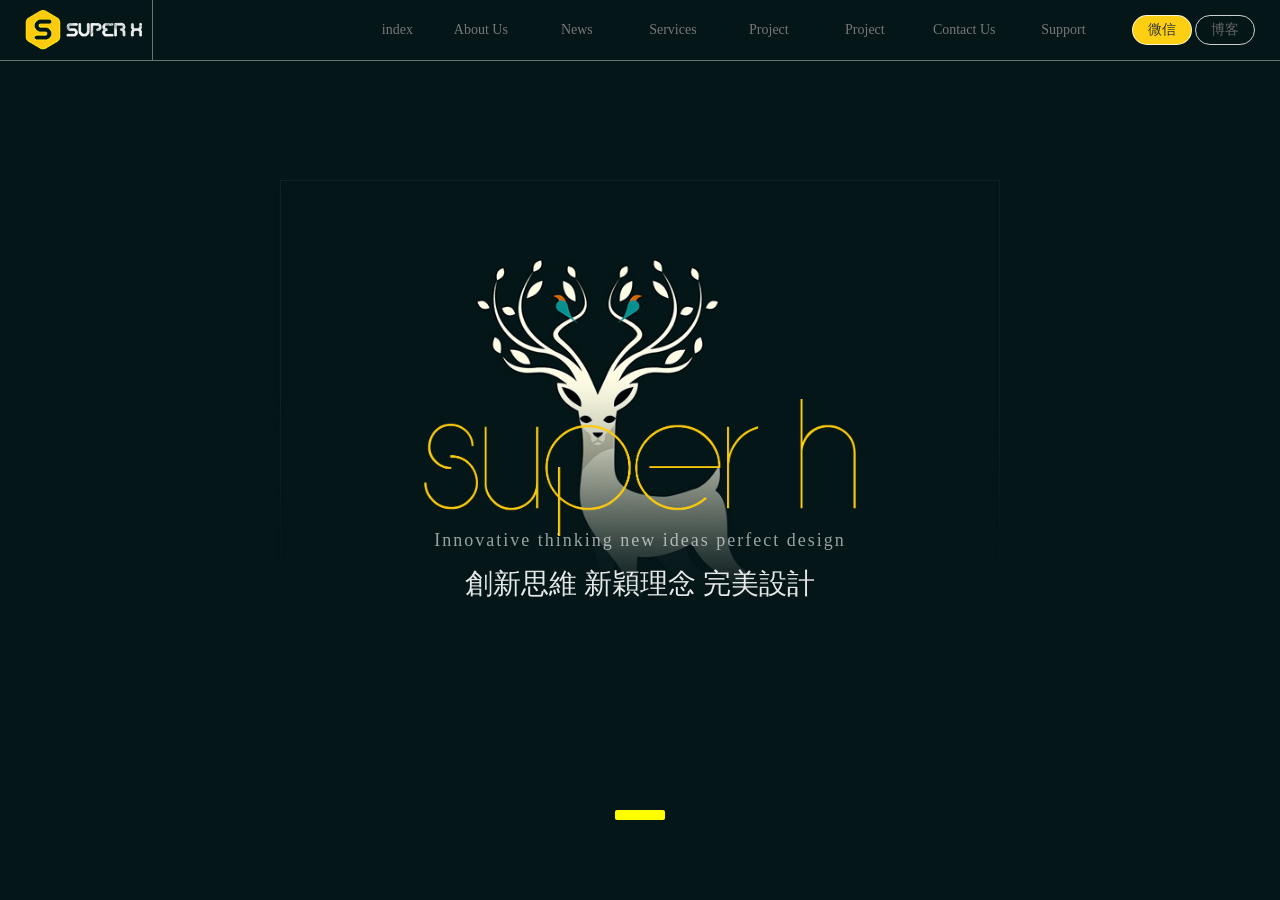
==== IdealHomePage1/index.html @ b1c07876 "add new ideal web page" ====
<!DOCTYPE html>
<html lang="zh-CN">
    <head>
        <meta name="super-H" charset="utf-8" />
        <meta name="viewport" content="width=device-width,initial-scale=1,minimum-scale=1,maximum-scale=1,user-scalable=no" />
        <meta charset="utf-8" />
        <link rel="stylesheet" type="text/css" href="../LearnBootstrap/dist/css/bootstrap.css">
        <link rel="stylesheet" type="text/css" href="reset.css" />
        <link rel="stylesheet" type="text/css" href="index2.css" />
        <script src="../jquery-3.5.1.js"></script>
        <script src="unified2.js" type="text/javascript" charset="utf-8"></script>
        <title>super-H</title>
    </head>
<body onmousemove="" ontouchstart="">
    <nav id="mainNav" class="navbar navbar-default navbar-fixed-top hc-top-up">
        <div class="container-fluid">
            <a href="javascript:void(0)" class="hc-logobox">
                <img src="img/img/logo.png" />
            </a>
            <div class="navbar-right hc-contact p768">
                <a href="#">微信</a>
                <a href="#">博客</a>
            </div>
            <div id="oiBtn" class="hc-oi p1100">
                <em></em>
            </div>
            <ul id="navBox" class="nav navbar-nav navbar-right hc-navbox">
                <li>
                    <a class="nav-on" href="#">index</a>
                    <a class="nav-off" href="#">首页</a>
                </li>
                <li>
                    <a class="nav-on" href="#">About Us</a>
                    <a class="nav-off" href="#">关于我们</a>
                </li>
                <li>
                    <a class="nav-on" href="#">News</a>
                    <a class="nav-off" href="#">新闻资讯</a>
                </li>
                <li>
                    <a class="nav-on" href="#">Services</a>
                    <a class="nav-off" href="#">服务内容</a>
                </li>
                <li>
                    <a class="nav-on" href="#">Project</a>
                    <a class="nav-off" href="#">经典案例</a>
                </li>
                <li>
                    <a class="nav-on" href="#">Project</a>
                    <a class="nav-off" href="#">经典案例</a>
                </li>
                <li>
                    <a class="nav-on" href="#">Contact Us</a>
                    <a class="nav-off" href="#">联系我们</a>
                </li>
                <li>
                    <a class="nav-on" href="#">Support</a>
                    <a class="nav-off" href="#">技术支持</a>
                </li>
            </ul>
        </div>
    </nav>
    <section class="hc-banner">
        <ol></ol>
        <ul class="banner">
            <li class="hc-bannerbg" style="background-image: url(img/img/banner01.jpg);">
                <div class="hc-fly">
                    <img class="fly-one" src="img/img/super-H.png" />
                    <div class="fly-two">
                    </div>
                    <p class="fly-three">Innovative thinking new ideas perfect design</p>
                    <p class="fly-four">創新思維 新穎理念 完美設計</p>
                </div>
            </li>
            <li class="hc-bannerbg" style="background-image: url(img/img/banner02.jpg);">
                <div class="hc-fly">
                    <img class="fly-one" src="img/img/super-H.png" />
                    <div class="fly-two">
                    </div>
                    <p class="fly-three">Innovative thinking new ideas perfect design</p>
                    <p class="fly-four">創新思維 新穎理念 完美設計</p>
                </div>
            </li>
        </ul>

    </section>
</body>
</html>
---- IdealHomePage1/index2.css ----
/*@media only screen and (min-width: 768px) and (max-width: 1100px) {
	
}
@media only screen and (min-width:1100px) {
	
}
@media only screen and (max-width:768px) {
	
}*/

.hc-top-up { 
	background: rgba(0, 0, 0, 0); 
	border-color: rgba(255, 255, 255, .4); 
	transition: .5s; 
}
.hc-top-nd { 
	background: rgba(255, 255, 255, .9); 
	border: none; 
	box-shadow: 0px 0px 5px #888888; 
	transition: .5s; 
}
.hc-banner { 
	margin: 0; 
	height: 100vh; 
	width: 100%; 
	overflow: hidden; 
	position: relative; 
}
/*
.hc-banner ul {
	position:relative;
}*/

.hc-banner .banner li 
{ 
	width: 100%; 
	height: 100vh; 
	position: absolute; 
	left: 0; 
	top: 0; 
	background-position: center; 
	background-size: cover; 
	overflow: hidden; 
}
.left { 
	float: left; 
	width: 30px; 
	height: 52px; 
	line-height: 52px; 
	color: #fff; 
	left: 10px; 
	background: rgba(0, 0, 0, .7) 
}
.right { 
	float: right; 
	width: 30px; 
	height: 52px; 
	line-height: 52px; 
	color: #fff; 
	right: 10px; 
	background: rgba(0, 0, 0, .7) 
}
a.btn { 
	position: relative; 
	top: 120px; 
	z-index: 10; 
	cursor: pointer; 
	text-align: center; 
	font-size: 32px 
}
.left { 
	float: left; 
	width: 30px; 
	height: 52px; 
	line-height: 52px; 
	color: #fff; 
	left: 10px; 
	background: rgba(0, 0, 0, .7) 
}
.right { 
	float: right; 
	width: 30px; height: 52px; 
	line-height: 52px; 
	color: #fff; 
	right: 10px; 
	background: rgba(0, 0, 0, .7) 
}
ol { 
	position: relative; 
	display: table; 
	margin: 0 auto 0; 
	top: 90vh; 
	z-index: 10 
}
ol li { 
	float: left; 
	width: 50px; 
	height: 10px; 
	margin: 0 10px; 
	border-radius: 2px; 
	background: rgba(215, 215, 215, .5); 
	cursor: pointer; 
}
ol li.red { 
	background: #FFFF00; 
}

/*====================================================================*/

@media only screen and (min-width:1100px) {
.p1100 { 
	display: none; 
}
.hc-top-up .hc-logobox { 
	display: inline-block; 
	padding: 10px; 
	border-right: 1px solid rgba(255, 255, 255, .4); 
}
.hc-top-nd .hc-logobox { 
	display: inline-block; 
	padding: 10px; 
	border-right: 1px solid rgba(0, 0, 0, .4); 
}
#mainNav .hc-logobox img { 
	height: 40px; 
}
#mainNav .hc-contact,  #mainNav .hc-navbox { 
	height: 30px; 
	overflow: hidden; 
	margin: 15px 10px auto 10px; 
}
#mainNav .hc-navbox li { 
	transition: .5s; 
	top: 0; 
	padding: 0 5px; 
}
#mainNav .hc-navbox li:hover { 
	transition: .5s; 
	top: -30px; 
}
#mainNav .hc-contact a { 
	padding: 0 15px; 
	line-height: 28px; 
	display: inline-block; 
	color: #666; 
	border: 1px solid rgba(255, 255, 255, .8); 
	border-radius: 30px; 
	transition: .5s; 
}
#mainNav .hc-contact a:nth-child(1),  #mainNav .hc-contact a:hover { 
	background: #fccf12 !important; 
	border-radius: 50px; 
	color: #333 !important; 
	transition: .5s; 
}
#mainNav .hc-navbox li>.nav-off,  #mainNav .hc-navbox li:hover>.nav-off { 
	background: #fccf12 !important; 
	border-radius: 50px; 
	color: #333 !important; 
}
#mainNav .nav li a:nth-child(n) { 
	text-align: center; 
	line-height: 30px; 
	display: block; 
	padding: 0 15px; 
}
.hc-fly { 
	width: 45%; 
	height: 100vh; 
	position: absolute; 
	top: 15%; 
	left: 0; 
	right: 0; 
	bottom: 0; 
	margin: auto; 
	opacity: 1; 
	transition: 1s; 
}
.hc-fly img:nth-child(1) {
	width: 75%; 
	display: block; 
	margin: 0 auto; 
}
.hc-fly p:nth-child(3) { 
	height: 20px; 
	font-size: 18px; 
	text-align: center; 
	color: rgba(255, 255, 255, .6); 
	position: absolute; 
	left: 0; 
	right: 0; 
	bottom: 37%; 
	letter-spacing: 2px; 
}
.hc-fly p:nth-child(4) { 
	height: 20px; 
	font-size: 28px; 
	text-align: center; 
	color: rgba(255, 255, 255, .9); 
	position: absolute; 
	left: 0; 
	right: 0; 
	bottom: 22%; }
}

/*=======================================================================================*/

@media only screen and (max-width:768px) {
.p768 { 
	display: none; 
}
.hc-navbox { 
	width: 100%; 
	position: absolute; 
	top: 0; 
	background: rgba(255, 255, 255, .9); 
	z-index: -1; 
	margin: 0 -15px; 
	padding-top: 0px; 
	height: 0; 
	overflow: hidden; 
	opacity: 0; 
	transition: .5s; 
}
.hc-navbox01 { 
	width: 100%; 
	position: absolute; 
	top: 0; 
	background: rgba(255, 255, 255, .9); 
	z-index: -1; margin: 0 -15px; 
	padding-top: 50px; 
	height: 100vh; 
	overflow: hidden; 
	opacity: 1; 
	transition: .5s; 
}
#navBox li { 
	height: 40px; 
	width: 100%; 
	overflow: hidden; 
	text-align: center; 
	margin: 10px 0; 
	font-size: 1.2em; 
}
#navBox li:active { 
	background: #fff; 
}
#navBox li .nav-on { 
	display: none; 
}
#mainNav .hc-logobox img { 
	height: 50px; 
	padding: 10px; 
}

#mainNav .hc-oi { 
	width: 24px; 
	height: 24px; 
	border-radius: 4px; 
	background: #fccb0d; 
	position: absolute; 
	right: 20px; 
	top: 13px; 
	padding: 3px; 
	box-shadow: 0 -1px 5px #705900 inset; 
}
#mainNav .hc-io {
	width: 24px; 
	height: 24px; 
	border-radius: 4px; 
	background: #fccb0d; 
	position: absolute; 
	right: 20px; 
	top: 13px; 
	padding: 3px; 
	box-shadow: 0 1px 5px #705900 inset; 
}
#mainNav .hc-oi em { 
	position: absolute; 
	left: 50%; top: 50%; 
	bottom: auto; 
	right: auto; 
	-webkit-transform: translateX(-50%) translateY(-50%); 
	-moz-transform: translateX(-50%) translateY(-50%); 
	-ms-transform: translateX(-50%) translateY(-50%); 
	-o-transform: translateX(-50%) translateY(-50%); 
	transform: translateX(-50%) translateY(-50%); 
	display: inline-block; 
	width: 16px; 
	height: 2px; 
	background-color: #353535; 
	z-index: 10; 
}
#mainNav .hc-oi em::before,  #mainNav .hc-oi em:after,  #mainNav .hc-oi em::before,  #mainNav .hc-oi em:after { 
	content: ''; 
	position: absolute; 
	top: 0; 
	right: 0; 
	width: 100%; 
	height: 100%; 
	background-color: #353535; 
	-webkit-transform: translateZ(0); 
	-moz-transform: translateZ(0); 
	-ms-transform: translateZ(0); 
	-o-transform: translateZ(0); 
	transform: translateZ(0); 
	-webkit-backface-visibility: hidden; 
	backface-visibility: hidden; 
	-webkit-transition: -webkit-transform .3s; 
	-moz-transition: -moz-transform .3s; 
	transition: transform .3s; 
}
#mainNav .hc-oi em::before { 
	-webkit-transform: translateY(-6px) rotate(0deg); 
	-moz-transform: translateY(-6px) rotate(0deg); 
	-ms-transform: translateY(-6px) rotate(0deg); 
	-o-transform: translateY(-6px) rotate(0deg); 
	transform: translateY(-6px) rotate(0deg); }
#mainNav .hc-oi em::after { 
	-webkit-transform: translateY(6px) rotate(0deg); 
	-moz-transform: translateY(6px) rotate(0deg); 
	-ms-transform: translateY(6px) rotate(0deg); 
	-o-transform: translateY(6px) rotate(0deg); 
	transform: translateY(6px) rotate(0deg); 
}
#mainNav .hc-io em { 
	background: rgba(53, 53, 53, 0); 
}
#mainNav .hc-io em::before { 
	-webkit-transform: translateY(0px) rotate(45deg); 
	-moz-transform: translateY(0px) rotate(45deg); 
	-ms-transform: translateY(0px) rotate(45deg); 
	-o-transform: translateY(0px) rotate(45deg); 
	transform: translateY(0px) rotate(45deg); 
}
#mainNav .hc-io em::after { 
	-webkit-transform: translateY(0px) rotate(-45deg); 
	-moz-transform: translateY(0px) rotate(-45deg); 
	-ms-transform: translateY(0px) rotate(-45deg); 
	-o-transform: translateY(0px) rotate(-45deg); 
	transform: translateY(0px) rotate(-45deg); 
}

.hc-fly { 
	width: 100%; 
	height: 100vh; 
	position: relative; 
}
.hc-fly .fly-one { 
	width: 75%; 
	position: absolute; 
	left: 50%; 
	top: 20%; 
	margin-left: -37%; 
	opacity: 1; 
}
.hc-fly .fly-two { 
	width: 100%; 
	height: 30vh; 
	position: absolute; 
	z-index: 1; 
	left: 0; 
	right: 0; bottom: 0; margin: 0; 
	background: rgba(252, 203, 13, .5); 
	opacity: 1; }
.hc-fly .fly-three { 
	height: 20px; 
	font-size: 18px; 
	text-align: center; 
	color: rgba(255, 255, 255, .8); 
	position: absolute; 
	z-index: 2; 
	left: 0; 
	right: 0; 
	bottom: 25vh; 
	letter-spacing: 2px; 
}
.hc-fly .fly-four { 
	height: 20px; 
	font-size: 18px; 
	text-align: center; 
	color: #fff; 
	position: absolute; 
	z-index: 2; 
	left: 0; 
	right: 0; 
	bottom: 15vh; 
	letter-spacing: 2px; 
}
}

/*======================================================================================*/
@media only screen and (min-width: 769px) and (max-width: 1099px) {
.p768 { 
	display: none; 
}
.hc-navbox { 
	width: 100%; 
	position: absolute; 
	top: 0; 
	background: rgba(255, 255, 255, .9); 
	z-index: -1; 
	margin: 0 -15px; 
	padding-top: 0px; 
	height: 0; 
	overflow: hidden; 
	opacity: 0; 
	transition: .5s; 
}
.hc-navbox01 { 
	width: 100%; 
	position: absolute; 
	top: 0; 
	background: rgba(255, 255, 255, .9); 
	z-index: -1; 
	margin: 0 -15px; 
	padding-top: 50px; 
	height: 100vh; 
	overflow: hidden; 
	opacity: 1; 
	transition: .5s; 
}
#navBox li { 
	height: 40px; 
	width: 100%; 
	overflow: hidden; 
	text-align: center; 
	margin: 10px 0; 
	font-size: 1.2em; 
}
#navBox li:active { 
	background: #fff; 
}
#navBox li .nav-on { 
	display: none; 
}
#mainNav .hc-logobox img { 
	height: 50px; 
	padding: 10px; 
}

#mainNav .hc-oi { 
	width: 24px; 
	height: 24px; 
	border-radius: 4px; 
	background: #fccb0d; 
	position: absolute; 
	right: 20px; 
	top: 13px; 
	padding: 3px; 
	box-shadow: 0 -1px 5px #705900 inset; 
}
#mainNav .hc-io { 
	width: 24px; 
	height: 24px; 
	border-radius: 4px; 
	background: #fccb0d; 
	position: absolute; 
	right: 20px; 
	top: 13px; 
	padding: 3px; 
	box-shadow: 0 1px 5px #705900 inset; 
}
#mainNav .hc-oi em { 
	position: absolute; 
	left: 50%; 
	top: 50%; 
	bottom: auto; 
	right: auto; 
	-webkit-transform: translateX(-50%) translateY(-50%); 
	-moz-transform: translateX(-50%) translateY(-50%); 
	-ms-transform: translateX(-50%) translateY(-50%); 
	-o-transform: translateX(-50%) translateY(-50%); 
	transform: translateX(-50%) translateY(-50%); 
	display: inline-block; 
	width: 16px; 
	height: 2px; 
	background-color: #353535; 
	z-index: 10; 
}
#mainNav .hc-oi em::before,  #mainNav .hc-oi em:after,  #mainNav .hc-oi em::before,  #mainNav .hc-oi em:after { 
	content: ''; 
	position: absolute; 
	top: 0; 
	right: 0; 
	width: 100%; 
	height: 100%; 
	background-color: #353535; 
	-webkit-transform: translateZ(0); 
	-moz-transform: translateZ(0); 
	-ms-transform: translateZ(0); 
	-o-transform: translateZ(0); 
	transform: translateZ(0); 
	-webkit-backface-visibility: hidden; 
	backface-visibility: hidden; 
	-webkit-transition: -webkit-transform .3s; 
	-moz-transition: -moz-transform .3s; 
	transition: transform .3s; 
}
#mainNav .hc-oi em::before 
{ 
	-webkit-transform: translateY(-6px) rotate(0deg); 
	-moz-transform: translateY(-6px) rotate(0deg); 
	-ms-transform: translateY(-6px) rotate(0deg); 
	-o-transform: translateY(-6px) rotate(0deg); 
	transform: translateY(-6px) rotate(0deg); 
}
#mainNav .hc-oi em::after { 
	-webkit-transform: translateY(6px) rotate(0deg); 
	-moz-transform: translateY(6px) rotate(0deg); 
	-ms-transform: translateY(6px) rotate(0deg); 
	-o-transform: translateY(6px) rotate(0deg); 
	transform: translateY(6px) rotate(0deg); 
}
#mainNav .hc-io em 
{ 
	background: rgba(53, 53, 53, 0); 
}
#mainNav .hc-io em::before 
{ -webkit-transform: translateY(0px) rotate(45deg); 
	-moz-transform: translateY(0px) rotate(45deg); 
	-ms-transform: translateY(0px) rotate(45deg); 
	-o-transform: translateY(0px) rotate(45deg); 
	transform: translateY(0px) rotate(45deg); }
#mainNav .hc-io em::after 
{ 
	-webkit-transform: translateY(0px) rotate(-45deg); 
	-moz-transform: translateY(0px) rotate(-45deg); 
	-ms-transform: translateY(0px) rotate(-45deg); 
	-o-transform: translateY(0px) rotate(-45deg); 
	transform: translateY(0px) rotate(-45deg); 
}

.hc-fly { 
	width: 100%; 
	height: 100vh; 
	position: relative; 
}
.hc-fly .fly-one { 
	width: 75%; 
	position: absolute; 
	left: 50%; 
	top: 20%; 
	margin-left: -37%; 
	opacity: 1; 
}
.hc-fly .fly-two { 
	width: 100%; 
	height: 30vh; 
	position: absolute; 
	z-index: 1; 
	left: 0; 
	right: 0; 
	bottom: 0; margin: 0; 
	background: rgba(252, 203, 13, .5); 
	opacity: 1; 
}
.hc-fly .fly-three { 
	height: 20px; 
	font-size: 18px; 
	text-align: center; 
	color: rgba(255, 255, 255, .8); 
	position: absolute; 
	z-index: 2; left: 0; 
	right: 0; 
	bottom: 25vh; 
	letter-spacing: 2px; 
}
.hc-fly .fly-four { 
	height: 20px; 
	font-size: 18px; 
	text-align: center; 
	color: #fff; 
	position: absolute; 
	z-index: 2; 
	left: 0; 
	right: 0; 
	bottom: 15vh; 
	letter-spacing: 2px; 
}
}
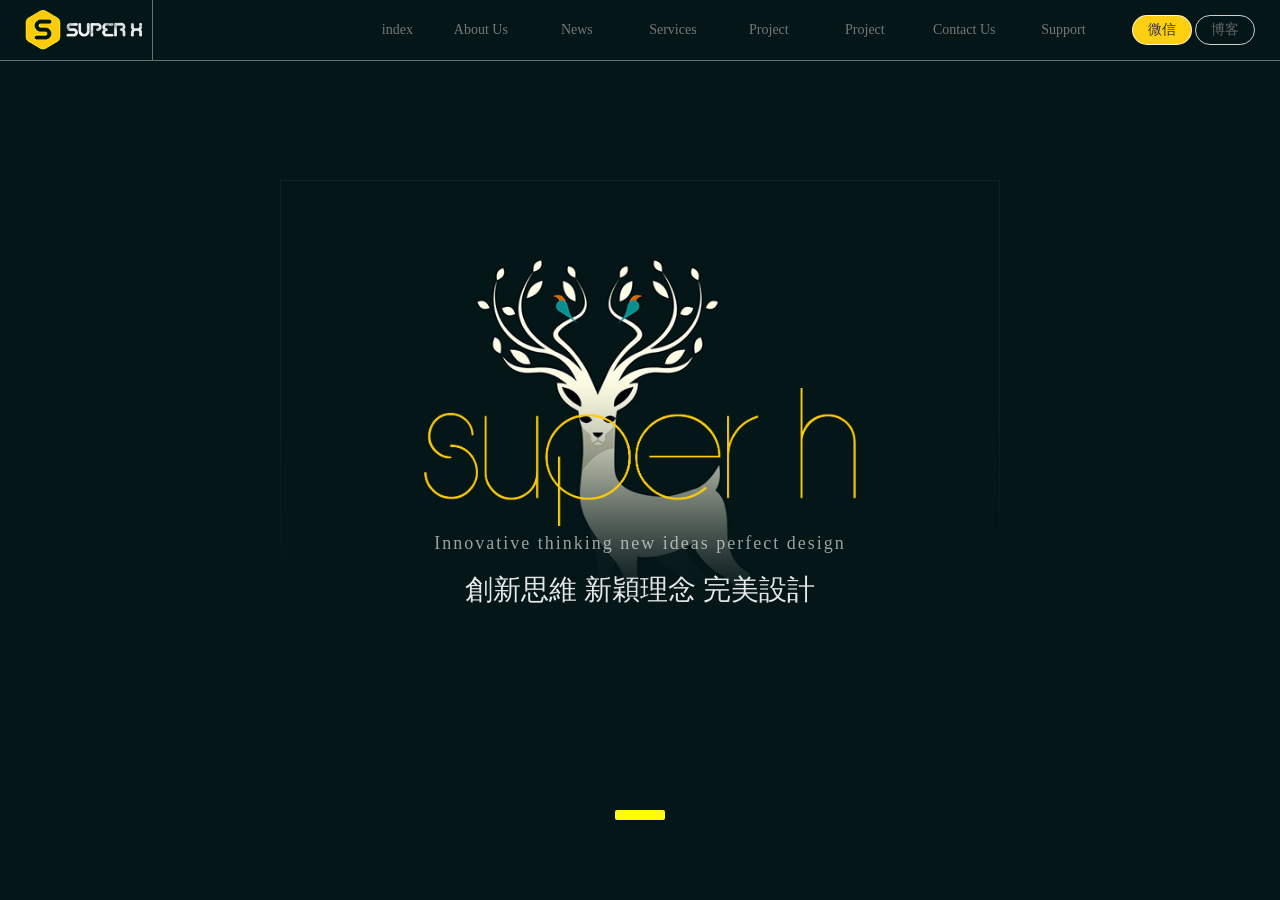
==== commit 50976f6b: "code format & learn code" ====
--- a/IdealHomePage1/index.html
+++ b/IdealHomePage1/index.html
@@ -21,9 +21,7 @@
                 <a href="#">微信</a>
                 <a href="#">博客</a>
             </div>
-            <div id="oiBtn" class="hc-oi p1100">
-                <em></em>
-            </div>
+            
             <ul id="navBox" class="nav navbar-nav navbar-right hc-navbox">
                 <li>
                     <a class="nav-on" href="#">index</a>
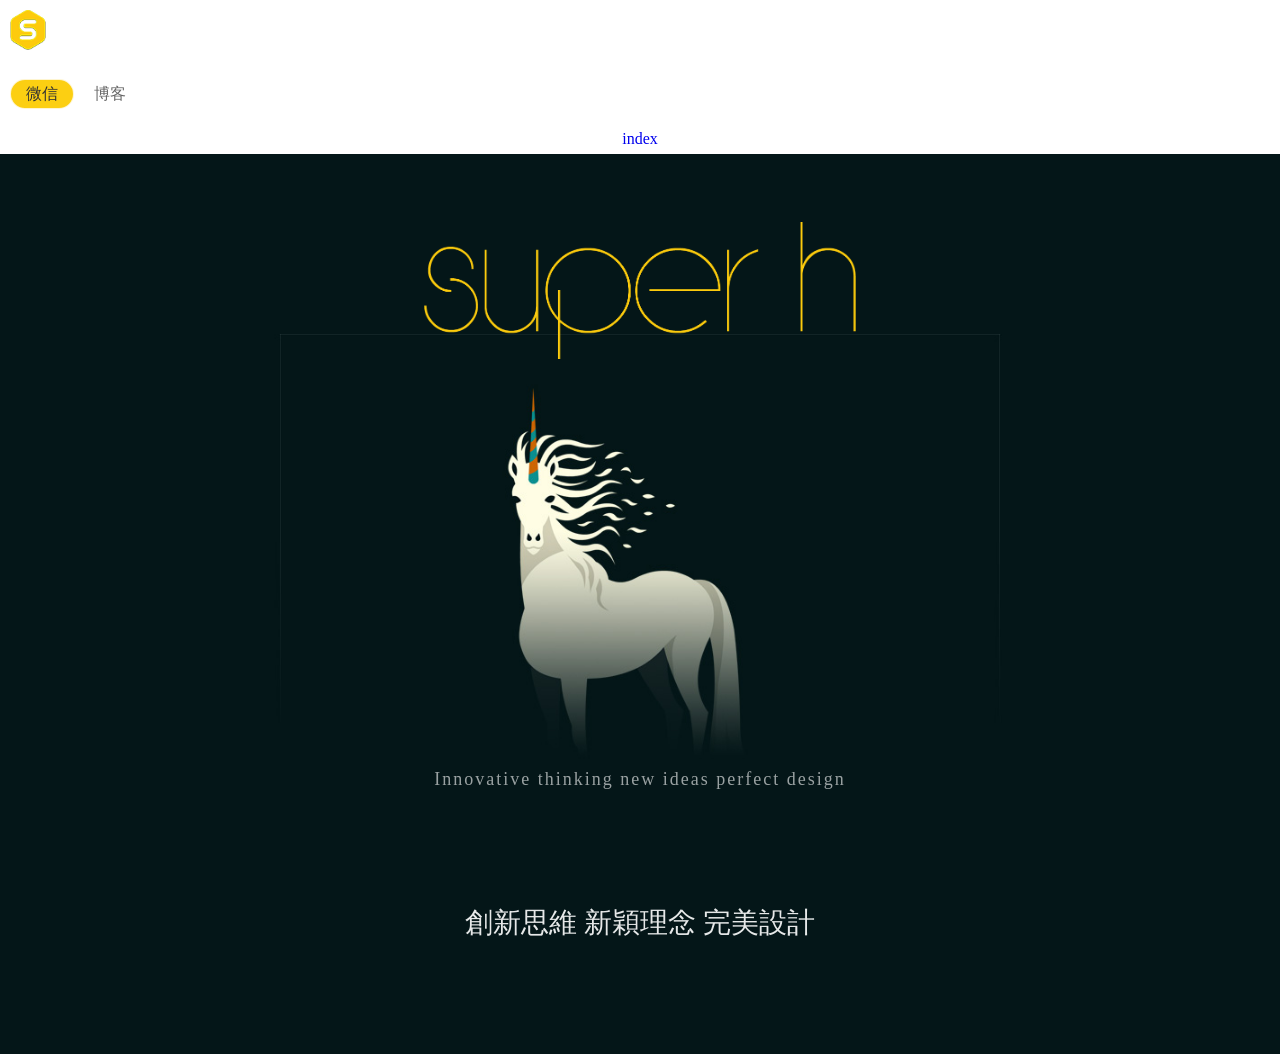
==== commit d0acc56c: "learn ideal page 1 add responsive nav" ====
--- a/IdealHomePage1/index.html
+++ b/IdealHomePage1/index.html
@@ -1,64 +1,66 @@
 <!DOCTYPE html>
 <html lang="zh-CN">
     <head>
-        <meta name="super-H" charset="utf-8" />
+        <meta name="super-H" content="QQ644531447" />
         <meta name="viewport" content="width=device-width,initial-scale=1,minimum-scale=1,maximum-scale=1,user-scalable=no" />
         <meta charset="utf-8" />
-        <link rel="stylesheet" type="text/css" href="../LearnBootstrap/dist/css/bootstrap.css">
+        <link rel="stylesheet" type="text/css" href="http://www.jq22.com/jquery/bootstrap-3.3.4.css">
         <link rel="stylesheet" type="text/css" href="reset.css" />
         <link rel="stylesheet" type="text/css" href="index2.css" />
-        <script src="../jquery-3.5.1.js"></script>
+        <script src="http://www.jq22.com/jquery/jquery-1.7.1.js"></script>
         <script src="unified2.js" type="text/javascript" charset="utf-8"></script>
         <title>super-H</title>
     </head>
-<body onmousemove="" ontouchstart="">
-    <nav id="mainNav" class="navbar navbar-default navbar-fixed-top hc-top-up">
-        <div class="container-fluid">
-            <a href="javascript:void(0)" class="hc-logobox">
-                <img src="img/img/logo.png" />
-            </a>
-            <div class="navbar-right hc-contact p768">
-                <a href="#">微信</a>
-                <a href="#">博客</a>
+    <body onmousemove="" ontouchstart="">
+        <nav id="mainNav" class="navbar navbar-default navbar-fixed-top hc-top-up">
+            <div class="container-fluid">
+                <a href="javascript:void(0)" class="hc-logobox">
+                    <img src="img/img/logo.png" />
+                </a>
+                <div class="navbar-right hc-contact p768">
+                    <a href="#">微信</a>
+                    <a href="#">博客</a>
+                </div>
+                <div id="oiBtn" class="hc-oi p1100">
+                    <em></em>
+                </div>
+                <ul id="navBox" class="nav navbar-nav navbar-right hc-navbox">
+                    <li>
+                        <a class="nav-on" href="#">index</a>
+                        <a class="nav-off" href="#">首页</a>
+                    </li>
+                    <li>
+                        <a class="nav-on" href="#">About Us</a>
+                        <a class="nav-off" href="#">关于我们</a>
+                    </li>
+                    <li>
+                        <a class="nav-on" href="#">News</a>
+                        <a class="nav-off" href="#">新闻资讯</a>
+                    </li>
+                    <li>
+                        <a class="nav-on" href="#">Services</a>
+                        <a class="nav-off" href="#">服务内容</a>
+                    </li>
+                    <li>
+                        <a class="nav-on" href="#">Project</a>
+                        <a class="nav-off" href="#">经典案例</a>
+                    </li>
+                    <li>
+                        <a class="nav-on" href="#">Project</a>
+                        <a class="nav-off" href="#">经典案例</a>
+                    </li>
+                    <li>
+                        <a class="nav-on" href="#">Contact Us</a>
+                        <a class="nav-off" href="#">联系我们</a>
+                    </li>
+                    <li>
+                        <a class="nav-on" href="#">Support</a>
+                        <a class="nav-off" href="#">技术支持</a>
+                    </li>
+                </ul>
             </div>
-            
-            <ul id="navBox" class="nav navbar-nav navbar-right hc-navbox">
-                <li>
-                    <a class="nav-on" href="#">index</a>
-                    <a class="nav-off" href="#">首页</a>
-                </li>
-                <li>
-                    <a class="nav-on" href="#">About Us</a>
-                    <a class="nav-off" href="#">关于我们</a>
-                </li>
-                <li>
-                    <a class="nav-on" href="#">News</a>
-                    <a class="nav-off" href="#">新闻资讯</a>
-                </li>
-                <li>
-                    <a class="nav-on" href="#">Services</a>
-                    <a class="nav-off" href="#">服务内容</a>
-                </li>
-                <li>
-                    <a class="nav-on" href="#">Project</a>
-                    <a class="nav-off" href="#">经典案例</a>
-                </li>
-                <li>
-                    <a class="nav-on" href="#">Project</a>
-                    <a class="nav-off" href="#">经典案例</a>
-                </li>
-                <li>
-                    <a class="nav-on" href="#">Contact Us</a>
-                    <a class="nav-off" href="#">联系我们</a>
-                </li>
-                <li>
-                    <a class="nav-on" href="#">Support</a>
-                    <a class="nav-off" href="#">技术支持</a>
-                </li>
-            </ul>
-        </div>
-    </nav>
-    <section class="hc-banner">
+        </nav>
+        <section class="hc-banner">
         <ol></ol>
         <ul class="banner">
             <li class="hc-bannerbg" style="background-image: url(img/img/banner01.jpg);">
@@ -81,6 +83,6 @@
             </li>
         </ul>
 
-    </section>
-</body>
+        </section>
+    </body>
 </html>
--- a/IdealHomePage1/index2.css
+++ b/IdealHomePage1/index2.css
@@ -124,6 +124,7 @@
 #mainNav .hc-logobox img { 
 	height: 40px; 
 }
+/*隐藏多余的导航栏*/
 #mainNav .hc-contact,  #mainNav .hc-navbox { 
 	height: 30px; 
 	overflow: hidden; 
